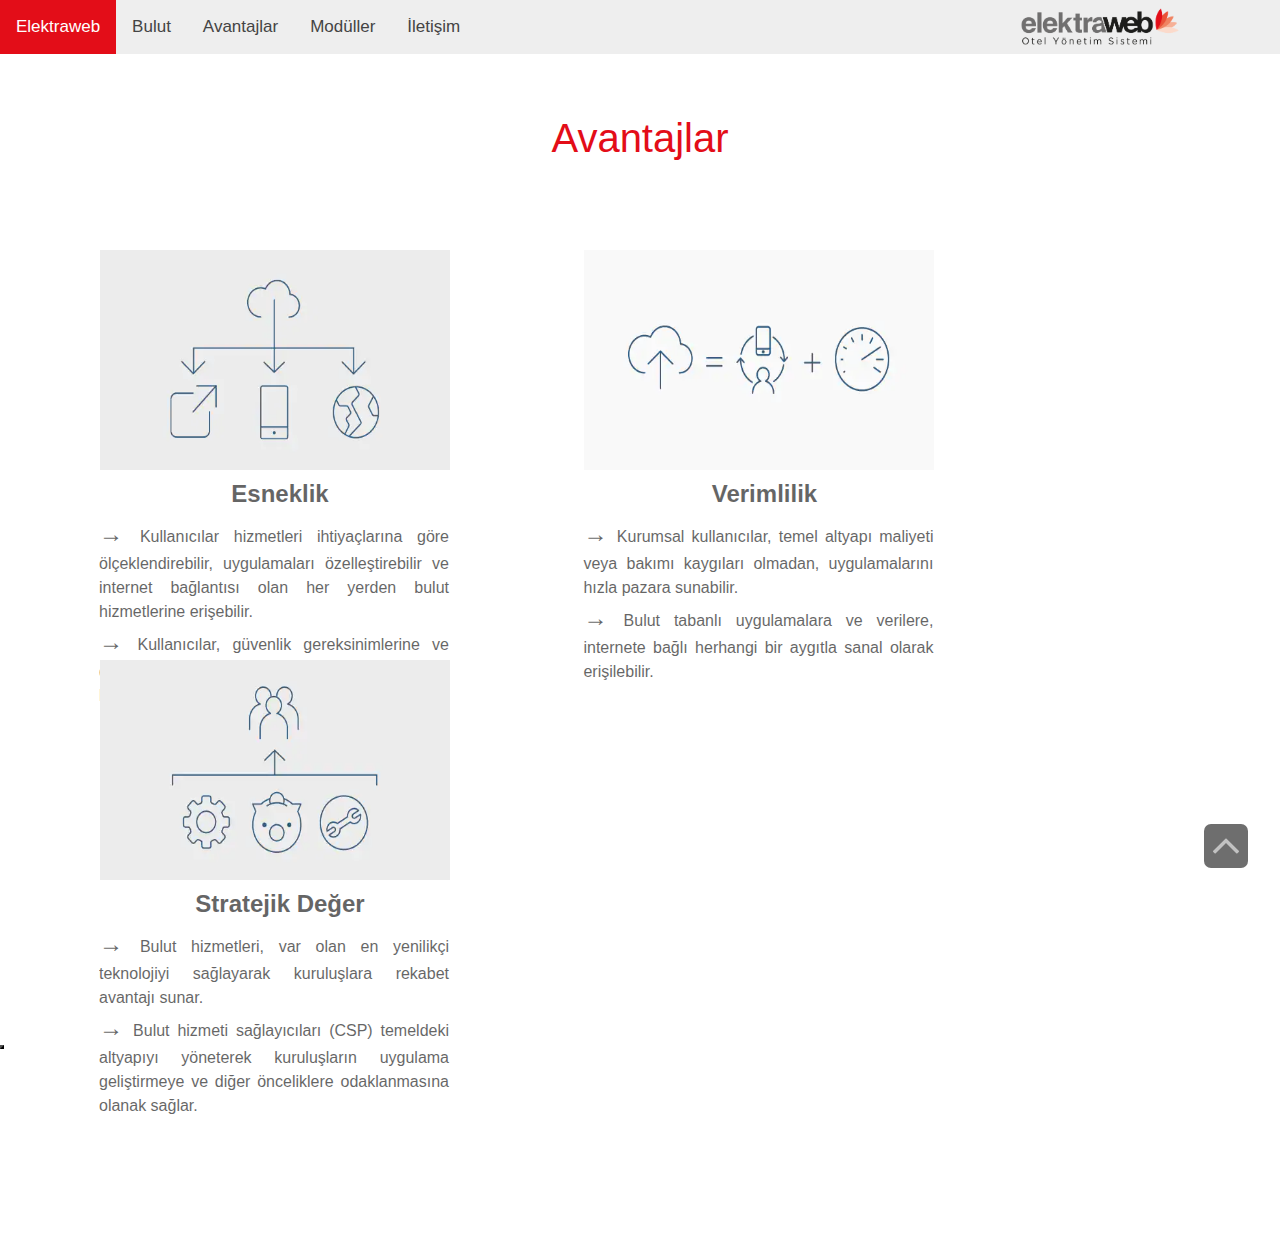
==== avantaj.html @ c2e75896 "deneme" ====
<!DOCTYPE html>
<html xmlns="http://www.w3.org/1999/xhtml">
<html lang="en">

<head>
    <meta charset="UTF-8">
    <meta http-equiv="X-UA-Compatible" content="IE=edge">
    <meta name="viewport" content="width=device-width, initial-scale=1.0">
    <META NAME="description"
        CONTENT="Bulut teknolojilerini ve uygulamalarından elde edebileceğiniz avantajları/faydaları hakkında bilgi alabilirsiniz.">
    <title>Bulut Bilişimin Avantajları Nelerdir</title>
    <link rel="stylesheet" href="style.css">
    <link rel="stylesheet" href="bootstrap.min.css">


    <script>
        function myFunction() {
            var x = document.getElementById("ustMenu");
            if (x.className === "menuAna") {
                x.className += " responsive";
            } else {
                x.className = "menuAna";
            }
        }
    </script>

</head>

<body>
<div class="menuAna" id="ustMenu">
    <a href="elektraweb.html">Elektraweb</a>
    <a href="index.html" class="active">Bulut</a>
    <a href="avantaj.html">Avantajlar</a>
    <a href="moduller.html">Modüller</a>

    <a href="iletisim.html">İletişim</a>
    <img id="logo" src="logo.png" alt="Elektraweb Logo">
    <a href="javascript:void(0);" class="icon" onclick="myFunction()">
        <div></div>
        <div></div>
        <div></div>
    </a>
</div>

    <!--Bulut bilişimin avantajları-->
    <!--resimler yanyana kare halde altlarında yazı var-->
    <h1 class="anabaslık">Avantajlar</h1>
    <div class="üst">

        <!-- <a href="#div"> <img src="ü1.webp" alt=""></a> -->
        <img src="ü1.webp" alt="Bulut Avantajları Esneklik">
        <div class="üstic">
            <!-- <a href="#div" style="text-decoration: none;"> -->
            <h1><strong>Esneklik</strong> </h1>
            <p><strong style="font-size: x-large;">→ </strong> Kullanıcılar hizmetleri ihtiyaçlarına göre
                ölçeklendirebilir, uygulamaları özelleştirebilir ve
                internet bağlantısı olan
                her yerden bulut hizmetlerine erişebilir.
                <br>

                <strong style="font-size: x-large;">→ </strong> Kullanıcılar, güvenlik gereksinimlerine ve diğer
                unsurlara bağlı olarak genel, özel veya hibrit depolama
                ürünlerini
                seçebilir.
            </p>
            <!-- </a> -->
        </div>
    </div>

    <div class="üst">
        <!-- <a href="#div1"> <img src="ü2.webp" alt=""></a> -->
        <img src="ü2.webp" alt="Bulut Avantajları Verimlilik">
        <div class="üstic">
            <!-- <a href="#div1" style="text-decoration: none;"> -->
            <h1><strong>Verimlilik</strong></h1>
            <p><strong style="font-size: x-large;">→ </strong>Kurumsal kullanıcılar, temel altyapı maliyeti veya bakımı
                kaygıları olmadan, uygulamalarını hızla
                pazara sunabilir.
                <br>
                <strong style="font-size: x-large;">→ </strong> Bulut tabanlı uygulamalara ve verilere, internete bağlı
                herhangi bir aygıtla sanal olarak erişilebilir.
            </p>
            <!-- </a> -->
        </div>
    </div>

    <div class="üst">
        <!-- <a href="#div3"> <img src="ü3.webp" alt=""></a> -->
        <img src="ü3.webp" alt="Bulut Aavantajları Stratejik Değer">
        <div class="üstic">
            <!-- <a href="#div3" style="text-decoration: none;"> -->
            <h1><strong>Stratejik Değer</strong></h1>
            <p><strong style="font-size: x-large;">→ </strong>Bulut hizmetleri, var olan en yenilikçi teknolojiyi
                sağlayarak kuruluşlara rekabet avantajı sunar.
                <br>
                <strong style="font-size: x-large;">→ </strong> Bulut hizmeti sağlayıcıları (CSP) temeldeki altyapıyı
                yöneterek kuruluşların uygulama geliştirmeye ve
                diğer önceliklere
                odaklanmasına olanak sağlar.
            </p>
            <!-- </a> -->
        </div>
    </div>


    <!--back to top-->

    <div class="btnToTop">
        <button>
            <svg version="1.1" id="Capa_1" xmlns="http://www.w3.org/2000/svg" xmlns:xlink="http://www.w3.org/1999/xlink"
                x="0px" y="0px" width="30px" height="30px" viewBox="0 0 284.929 284.929"
                style="enable-background:new 0 0 284.929 284.929;" xml:space="preserve">
                <g>
                    <path
                        d="M282.082,195.285L149.028,62.24c-1.901-1.903-4.088-2.856-6.562-2.856s-4.665,0.953-6.567,2.856L2.856,195.285 C0.95,197.191,0,199.378,0,201.853c0,2.474,0.953,4.664,2.856,6.566l14.272,14.271c1.903,1.903,4.093,2.854,6.567,2.854 c2.474,0,4.664-0.951,6.567-2.854l112.204-112.202l112.208,112.209c1.902,1.903,4.093,2.848,6.563,2.848 c2.478,0,4.668-0.951,6.57-2.848l14.274-14.277c1.902-1.902,2.847-4.093,2.847-6.566 C284.929,199.378,283.984,197.188,282.082,195.285z" />
                </g>
            </svg>
        </button>
    </div>


    <script src="./script.js">
        const btnToTop = document.querySelector('.btnToTop');

        // 1. window.scrollTo()
        // btnToTop.addEventListener('click', () => {
        //   window.scrollTo(0, 0);
        // })

        // 2. window.scroll()
        // btnToTop.addEventListener('click', () => {
        //   window.scroll({
        //     top: 0,
        //     behavior: 'smooth'
        //   })
        // })

        // 3. document.documentElement.scrollTop()
        // btnToTop.addEventListener('click', () => {
        //   document.documentElement.scrollTop = 0;
        // })

        // 4. document.documentElement.scrollIntoView()
        btnToTop.addEventListener('click', () => {
            document.documentElement.scrollIntoView({
                behavior: 'smooth'
            })
        })
    </script>


</body>

</html>
---- style.css ----
/* menü genel özellikleri */
.menuAna {
  background-color: #eeeeee;
  overflow: hidden;
}

/* menü içindeki linklerin özellikleri */
.menuAna a {
  float: left;
  display: block;
  color: #444444;
  text-align: center;
  padding: 14px 16px;
  text-decoration: none;
  font-size: 17px;
}

/* linklerin üzerlerine gelindiğindeki halleri */
.menuAna a:hover {
  text-decoration: none;
  background-color: #e30d18;
  color: white;
}

/* menü düğmesini gizliyoruz */
.menuAna .icon {
  display: none;
}

/* menü ikonunun görünümü */
.menuAna .icon div {
  width: 35px;
  height: 3px;
  background-color: black;
  margin: 3px 0;
}

/* Genişlik 800px altına düştüğünde ilk eleman haricindekiler gizlensin, menü ikonu ise görünsün */
@media screen and (max-width: 800px) {
  .menuAna a:not(:first-child) {
    display: none;
  }

  .menuAna a.icon {
    float: right;
    display: block;
  }

  .menuAna.responsive {
    position: relative;
  }

  .menuAna.responsive a.icon {
    position: absolute;
    right: 0;
    top: 0;
  }

  .menuAna.responsive a {
    float: none;
    display: block;
    text-align: left;
  }
}

/* responsive sınıfı, javascript ile menüye uygulanacak (ikona tıklandığında), böylece küçük ekranlarda menü dikey hale gelecek. */
@media screen and (max-width: 600px) {
  .menuAna.responsive {
    position: relative;
  }

  .menuAna.responsive a.icon {
    position: absolute;
    right: 0;
    top: 0;
  }

  .menuAna.responsive a {
    float: none;
    display: block;
    text-align: left;
  }
}

#logo {
  float: right;
  width: 160px;
  margin-right: 100px;
}

.menuAna #marka {
  margin-bottom: 20px;
  float: right; /*içinde bulunduğu divin sağında olsun diyorum*/
}
@media screen and (max-width: 800px) {
  #logo {
    display: none;
  }
}

@media screen and (max-width: 600px) {
  #logo {
    display: none;
  }
}
.anabaslık {
  padding: 40px;
  text-align: center;
  color: #e30d18;
  margin-top: 20px;
}

.yukseklik {
  width: 70%;
  height: 100%;
  margin-top: 30px;
}
.yukseklik {
  width: 70%;
  height: 100%;
  margin-top: 30px;
}
.buluttanım {
  margin: 30px;
  text-align: justify;
}
.tanımbaslık {
  margin-bottom: 20px;
  margin: 30px;
}
@media only screen and(min-width:800px) {
  .yukseklik {
    width: 60%;
    height: 100%;
    margin-top: 30px;
  }
  .buluttanım {
    margin: 20px;
    /* font-size: small; */
    text-align: justify;
  }
  .tanımbaslık {
    margin-bottom: 20px;
    margin: 30px;
  }
}

.yukseklik1 {
  margin: 0px 80px 20px 80px;
  width: 70%;
  height: 100%;
}
.buluttanım1 {
  margin-top: 80px;
}
#servis {
  width: 700px;
  float: right;
  height: 350px;
  margin-right: 20px;
}
/*nedir.html
  başlıca bulut sistemleri: resim yazı yanyana*/
#servisresim {
  width: 550px;
  height: 320px;
  margin-left: 100px;
  margin-right: 20px;
  background-repeat: no-repeat;
  margin-bottom: 80px;
}

/*üstünlükler.html
Bulut bilişimin avantajları
resimler yanyana kare halde altlarında yazı var*/
.üst img {
  position: relative;
  text-align: center;
  width: 350px;
  height: 220px;
  display: inline-block;
  margin-left: 10px;
  margin-right: 10px;
  margin-bottom: 30px;
  margin-top: 20px;
}
/*üstünlükler.html
Bulut bilişimin avantajları
resimler yanyana kare halde altlarında yazı var*/
.üst {
  text-align: center;
  margin-left: 70px;
  padding: 20px;
  background-repeat: no-repeat;
  background-size: cover;
  position: relative;
  display: inline-block;
  margin-bottom: 100px;
}
/*üstünlükler.html
Bulut bilişimin avantajları
resimler yanyana kare halde altlarında yazı var
yazı kısmı*/
.üstic {
  margin-left: 5px;
  position: absolute;
  top: 270px;
  left: 0px;
  width: 100%;
  opacity: 0.6;
  filter: alpha(opacity=60);
  overflow: hidden;
  display: inline-block;
}
/*üstünlükler.html
Bulut bilişimin avantajları
resimler yanyana kare halde altlarında yazı var
yazı kısmı*/
.üstic h1 {
  color: black;
  font-size: x-large;
}
/*üstünlükler.html
Bulut bilişimin avantajları
resimler yanyana kare halde altlarında yazı var
yazı kısmı*/
.üstic p {
  color: black;
  text-align: justify;
  width: 350px;
  height: 300px;
  margin-left: 24px;
  margin-top: 5px;
}

/*.üstdetay {
  background-color: #f9f9f9;
  margin-top: 30px;
  width: 100%;
}
.üstdetay h1 {
  margin-left: 150px;
}
.üstdetaydevam {
  float: right;
  width: 1200px;
}*/

/*üstünlükler.html
  İki div yanyana yazı olarak yapıldı. sayfa küçülünce kötü gözüküyor*/
#ana_div {
  margin-top: 40px;
  margin-bottom: 40px;
  height: 900px;

  margin-right: auto;
  margin-left: auto;
  /* background-color: #f9f9f9; */
}

.div {
  padding-top: 10px;
  float: left;
  display: inline-block;
  height: 380px;
  width: 600px;
  margin: 15px;
  color: black;
  text-align: justify;
}
.altbaslık {
  margin-left: 50px;
  margin-bottom: 10px;
  padding: 18px;
  text-align: left;
  color: #e30d18;
  font-size: 28px;
}
/*modü.css*/

/*li {
  padding: 10px;
}*/

/*Giflerin resim ayarı*/

/* @media all and (max-width: 780px) {
  .anadiv {
    margin-left: 50px;
    height: 800px;
    text-align: left;
  }

  #modülprg {
    text-align: justify;
    margin-left: 150px;
    /* margin-right: 100px; 
  }
} */

/*modül.html paragraf ayarları*/
.anadiv {
  margin-left: 20px;
  height: 800px;
  text-align: left;
}

#modülprg {
  text-align: justify;
  margin-right: 230px;
}
/*iletişim linkleri: linkedin, youtube, instagram*/

/* @media all and (max-width: 420px) {
  .box {
    width: 40%;
    padding: 10px;
    text-align: left;
    margin-right: 250px;
    margin-top: 1%;
    margin-bottom: 1%;
  }
  /*iletişim linkleri: linkedin, youtube, instagram
  .box .iletisimli {
    display: inline-block;
    margin-right: 8px;
    margin-left: 8px;
    list-style: none;
  }
  /*iletişim linkleri: linkedin, youtube, instagram
  .box .iletisimli .iletisima {
    color: black;
    font-size: 20px;
  }
} */

.iletisimbilgileri {
  margin-right: auto;
  margin-left: auto;
  width: 600px;
  margin: auto;
}

/*En
  Kapsamlı
  Veri
  Tabanlı
  ve
  Bulutta
  Çalışan
  Otel
  Yönetimi
  Sistemi
  */
/*nedir.html
  Bulut Teknolojisi
  resimler yuvarlak halde altları yazılı*/
.dis {
  text-align: center;
  margin-left: 170px;
  padding: 20px;
  background-repeat: no-repeat;
  background-size: cover;
  margin-bottom: 20px;
  position: relative;
  display: inline-block;
  margin-bottom: 50px;
}
/*nedir.html
  Bulut Teknolojisi
  resimler yuvarlak halde altları yazılı*/
.ic {
  margin-left: 5px;
  position: absolute;
  top: 200px;
  left: 0px;
  width: 100%;

  opacity: 0.6;

  overflow: hidden;
  display: inline-block;
}
/*nedir.html
  Bulut Teknolojisi
  resimler yuvarlak halde altları yazılı*/
.ic a {
  color: black;
  font-size: 25px;
}
/*nedir.html
  Bulut Teknolojisi
  resimler yuvarlak halde altları yazılı*/
.dis img {
  position: relative;
  text-align: center;
  border-radius: 50%;
  width: 150px;
  height: 150px;
  display: inline-block;
  margin-left: 30px;
  margin-right: 30px;
  margin-bottom: 30px;
  margin-top: 20px;
}

.modelmenu {
  padding: 10px;
}
.modelmenu .modela {
  margin-left: 20px;
}
.modelmenu a {
  color: black;
  text-decoration: none;
}
a.modula {
  margin-left: 20px;
  padding-left: 10px;
}

#div1.col-md-3 {
  padding: 20px;
  margin-left: 50px;
}

@media all and (max-width: 780px) {
  /*üstünlükler.html
Bulut bilişimin avantajları
resimler yanyana kare halde altlarında yazı var*/
  .üst img {
    position: relative;
    text-align: center;
    width: 350px;
    height: 220px;
    display: inline-block;
    margin-left: 170px;
    margin-right: 10px;
    margin-bottom: 150px;
    margin-top: 20px;
  }
  /*üstünlükler.html
Bulut bilişimin avantajları
resimler yanyana kare halde altlarında yazı var*/
  .üst {
    text-align: center;
    margin-left: 30px;
    margin-right: 20px;
    padding: 10px;
    background-repeat: no-repeat;
    background-size: cover;
    position: relative;
    display: inline-block;
    margin-bottom: 100px;
  }
  /*üstünlükler.html
Bulut bilişimin avantajları
resimler yanyana kare halde altlarında yazı var
yazı kısmı*/
  .üstic {
    margin-left: 5px;
    position: absolute;
    top: 270px;
    left: 0px;
    width: 100%;
    opacity: 0.6;
    filter: alpha(opacity=60);
    overflow: hidden;
    display: inline-block;
  }
  /*üstünlükler.html
Bulut bilişimin avantajları
resimler yanyana kare halde altlarında yazı var
yazı kısmı*/
  .üstic h1 {
    color: black;
    font-size: x-large;
    margin-left: 170px;
  }
  /*üstünlükler.html
Bulut bilişimin avantajları
resimler yanyana kare halde altlarında yazı var
yazı kısmı*/
  .üstic p {
    color: black;
    text-align: justify;
    width: 350px;
    height: 300px;
    margin-top: 5px;
    margin-left: 170px;
  }
}

@media all and (max-width: 600px) {
  /*üstünlükler.html
Bulut bilişimin avantajları
resimler yanyana kare halde altlarında yazı var*/
  .üst img {
    position: relative;
    text-align: center;
    width: 350px;
    height: 220px;
    display: inline-block;
    margin-left: 6px;
    margin-right: 20px;
    margin-bottom: 150px;
    margin-top: 20px;
  }
  /*üstünlükler.html
Bulut bilişimin avantajları
resimler yanyana kare halde altlarında yazı var*/
  .üst {
    text-align: center;
    margin-left: 10px;
    margin-right: 20px;
    padding: 10px;
    background-repeat: no-repeat;
    background-size: cover;
    position: relative;
    display: inline-block;
    margin-bottom: 100px;
  }
  /*üstünlükler.html
Bulut bilişimin avantajları
resimler yanyana kare halde altlarında yazı var
yazı kısmı*/
  .üstic {
    margin-left: 5px;
    position: absolute;
    top: 270px;
    left: 0px;
    width: 100%;
    opacity: 0.6;
    filter: alpha(opacity=60);
    overflow: hidden;
    display: inline-block;
  }
  /*üstünlükler.html
Bulut bilişimin avantajları
resimler yanyana kare halde altlarında yazı var
yazı kısmı*/
  .üstic h1 {
    color: black;
    font-size: x-large;
    margin-left: 6px;
    margin-right: 10px;
  }
  /*üstünlükler.html
Bulut bilişimin avantajları
resimler yanyana kare halde altlarında yazı var
yazı kısmı*/
  .üstic p {
    color: black;
    text-align: justify;
    width: 350px;
    height: 300px;
    margin-top: 5px;
    margin-left: 6px;
    margin-right: 10px;
  }
}

@media all and (max-width: 420px) {
  /*üstünlükler.html
Bulut bilişimin avantajları
resimler yanyana kare halde altlarında yazı var*/
  .üst img {
    position: relative;
    text-align: center;
    width: 350px;
    height: 220px;
    display: inline-block;
    margin-left: 6px;
    margin-right: 10px;
    margin-bottom: 150px;
    margin-top: 20px;
  }
  /*üstünlükler.html
Bulut bilişimin avantajları
resimler yanyana kare halde altlarında yazı var*/
  .üst {
    text-align: center;
    margin-left: 10px;
    margin-right: 20px;
    padding: 10px;
    background-repeat: no-repeat;
    background-size: cover;
    position: relative;
    display: inline-block;
    margin-bottom: 100px;
  }
  /*üstünlükler.html
Bulut bilişimin avantajları
resimler yanyana kare halde altlarında yazı var
yazı kısmı*/
  .üstic {
    margin-left: 5px;
    position: absolute;
    top: 270px;
    left: 0px;
    width: 100%;
    opacity: 0.6;
    filter: alpha(opacity=60);
    overflow: hidden;
    display: inline-block;
  }
  /*üstünlükler.html
Bulut bilişimin avantajları
resimler yanyana kare halde altlarında yazı var
yazı kısmı*/
  .üstic h1 {
    color: black;
    font-size: x-large;
    margin-left: 6px;
    margin-right: 10px;
  }
  /*üstünlükler.html
Bulut bilişimin avantajları
resimler yanyana kare halde altlarında yazı var
yazı kısmı*/
  .üstic p {
    color: black;
    text-align: justify;
    width: 350px;
    height: 300px;
    margin-top: 5px;
    margin-left: 6px;
    margin-right: 10px;
  }
}
@media all and (max-width: 380px) {
  /*üstünlükler.html
Bulut bilişimin avantajları
resimler yanyana kare halde altlarında yazı var*/
  .üst img {
    position: relative;
    text-align: center;
    width: 350px;
    height: 220px;
    display: inline-block;
    margin-left: 1px;
    margin-right: 5px;
    margin-bottom: 150px;
    margin-top: 20px;
  }
  /*üstünlükler.html
Bulut bilişimin avantajları
resimler yanyana kare halde altlarında yazı var*/
  .üst {
    text-align: center;
    margin-left: 10px;
    margin-right: 20px;
    padding: 10px;
    background-repeat: no-repeat;
    background-size: cover;
    position: relative;
    display: inline-block;
    margin-bottom: 100px;
  }
  /*üstünlükler.html
Bulut bilişimin avantajları
resimler yanyana kare halde altlarında yazı var
yazı kısmı*/
  .üstic {
    margin-left: 5px;
    position: absolute;
    top: 270px;
    left: 0px;
    width: 100%;
    opacity: 0.6;
    filter: alpha(opacity=60);
    overflow: hidden;
    display: inline-block;
  }
  /*üstünlükler.html
Bulut bilişimin avantajları
resimler yanyana kare halde altlarında yazı var
yazı kısmı*/
  .üstic h1 {
    color: black;
    font-size: x-large;
    margin-left: 10px;
    margin-right: 10px;
  }
  /*üstünlükler.html
Bulut bilişimin avantajları
resimler yanyana kare halde altlarında yazı var
yazı kısmı*/
  .üstic p {
    color: black;
    text-align: justify;
    width: 350px;
    height: 300px;
    margin-top: 5px;
    margin-left: 1px;
    margin-right: 8px;
  }
}

@media all and (max-width: 780px) {
  #modülprg {
    text-align: justify;
    margin: auto;
  }
}

@media all and (max-width: 420px) {
  #modülprg {
    text-align: justify;
    margin: auto;
  }
}

@media all and (max-width: 380px) {
  #modülprg {
    text-align: justify;
    margin: auto;
  }
}

.anaitem {
  padding: 15px;
  height: 100%;
}
hr {
  margin: 30px 0;
  border-top: 1px solid #ddd;
}
/* summary::marker {
  content: none;
} */

details.item {
  border: 1px solid #ddd;
  margin-bottom: 15px;
  transition: 300ms all;
  margin-left: 25px;
}

details.item summary {
  padding: 10px 20px;
  font-size: 15px;
  font-weight: 500;
  cursor: pointer;
}
details.item .item-content {
  padding: 15px 20px;
  font-size: 15px;
  line-height: 1.5;
}

details[open].item {
  border-color: black;
  box-shadow: 0 0 15px 0 rgba(0, 0, 0, 0.3);
}

/* details.item summary.detaybaslık {
  color: black;
} */
/* .buton {
  margin: 10px;
  text-align: center;
}

.buton .abuton {
  color: black;
  text-decoration: none;
} */

details.dropdown {
  position: relative;
  display: inline-block;
}

details.dropdown summary {
  background-color: #eee;
  border-radius: 3px;
  color: #999;
  height: 40;
  padding: 0 30px;
  display: flex;
  align-items: center;
  cursor: pointer;
  margin-left: 30px;
}

details.dropdown summary a {
  color: #999;
  text-decoration: none;
}
details.dropdown summary a :hover {
  background-color: #f8f8f8;
}

.buluttanım #li {
  list-style-type: none;
  font-size: 16px;
  word-spacing: normal;
}

.buluttanım #li .e_p_a .iça {
  text-decoration: none;
  color: #e30d18;
  font-size: 14px;
}

@media only screen and (max-width: 800px) {
  .buluttanım #li .e_p_a .iça {
    text-decoration: none;
    color: #e30d18;
    font-size: 12px;
    margin-left: 20px;
    margin-right: 10px;
  }
}
.slider {
  overflow: hidden;
  margin: 20px;
}
.slider ul.slider_liste li {
  font-size: 0;
  width: 100%;
  float: left;
}

.slider ul.slider_liste li a img {
  width: 100%;
}
.carousel-item {
  height: 32rem;
  background-color: #777;
}
* {
  box-sizing: border-box;
}

.mySlides {
  display: none;
}
* {
  box-sizing: border-box;
}

.mySlides {
  display: none;
}

/* Slideshow container */
.slideshow-container {
  max-width: 1000px;
  position: relative;
  margin: auto;
}
/* Caption text */
.text {
  color: #f2f2f2;
  font-size: 15px;
  padding: 8px 12px;
  position: absolute;
  bottom: 8px;
  width: 100%;
  text-align: center;
}
/* Number text (1/3 etc) */
.numbertext {
  color: #f2f2f2;
  font-size: 12px;
  padding: 8px 12px;
  position: absolute;
  top: 0;
}
/* The dots/bullets/indicators */
.dot {
  height: 13px;
  width: 13px;
  margin: 0 2px;
  background-color: #bbb;
  border-radius: 50%;
  display: inline-block;
  /* transition: background-color 0.3s ease; */
}
.active {
  background-color: #eeeeee;
}
/* Fading animation */
.fade {
  -webkit-animation-name: fade;
  -webkit-animation-duration: 6s;
  animation-name: fade;
  animation-duration: 6s;
}
@-webkit-keyframes fade {
  from {
    opacity: 1;
  }
  to {
    opacity: 1;
  }
}
@keyframes fade {
  from {
    opacity: 1;
  }
  to {
    opacity: 1;
  }
}
/* On smaller screens, decrease text size */
@media only screen and (max-width: 300px) {
  .text {
    font-size: 11px;
  }
}

details.dropdown1 {
  position: relative;
  display: inline-block;
  text-align: center;
}

details.dropdown1 summary {
  background-color: #eee;
  border-radius: 3px;
  color: #999;
  height: 40;
  padding: 0 30px;
  display: flex;
  align-items: center;
  cursor: pointer;
  margin-top: 30px;
  margin-left: 680px;
  margin-bottom: 5px;
}

details.dropdown1 summary a {
  color: #999;
  text-decoration: none;
}

@media only screen and (max-width: 770px) {
  details.dropdown1 {
    position: relative;
    display: inline-block;
    text-align: center;
  }

  details.dropdown1 summary {
    background-color: #eee;
    border-radius: 3px;
    color: #999;
    height: 40;
    padding: 0 30px;
    display: flex;
    align-items: center;
    cursor: pointer;
    margin-top: 30px;
    margin-left: 300px;
    margin-bottom: 5px;
  }
  details.dropdown1 summary a {
    color: #999;
    text-decoration: none;
    margin: auto;
  }
}

@media only screen and (max-width: 450px) {
  details.dropdown1 {
    position: relative;
    display: inline-block;
    text-align: center;
  }

  details.dropdown1 summary {
    background-color: #eee;
    border-radius: 3px;
    color: #999;
    height: 40;
    padding: 0 30px;
    display: flex;
    align-items: center;
    cursor: pointer;
    margin-top: 30px;
    margin-left: 130px;
    margin-bottom: 5px;
  }
  details.dropdown1 summary a {
    color: #999;
    text-decoration: none;
    margin: auto;
  }
}
a.iça {
  width: 270px;
  box-sizing: 200px;
}
/* .buluttanım #li .e_p_a1 .pe {
  width: 270px;
} */

.buluttanım #li {
  list-style-type: none;
  font-size: 16px;
  word-spacing: normal;
}

.buluttanım #li .e_p_a1 .iça {
  text-align: left;
  border: 1px solid rgb(240, 240, 240);
  border-radius: 10px;
  text-decoration: none;
  color: #e30d18;
  font-size: 14px;
  padding: 0;
  /* background-color: rgb(240, 240, 240); */
  width: 270px;
}

.buluttanım #li .e_p_a1 :hover {
  background-color: #e30d18;
  color: white;
}

@media only screen and (max-width: 800px) {
  .buluttanım #li .e_p_a1 .iça {
    text-align: left;
    border: 1px solid rgb(240, 240, 240);
    border-radius: 10px;
    text-decoration: none;
    color: #e30d18;
    font-size: 14px;
    padding: 0;
    /* background-color: rgb(240, 240, 240); */
    width: 180px;
  }
}
.rox .col-md-3 #div8 {
  box-sizing: 200px;
  margin-right: 8px;
  margin-top: 8px;
}
li a {
  display: inline-block;
  color: black;
  text-align: center;
  padding: 16px 18px;
  text-decoration: none;
  font-size: 23px;
  margin-left: 10px;
}
/* 
li a :hover {
  background-color: #e30d18;
  color: white;
  display: inline-block;
} */

.btnToTop svg {
  width: 44px;
  height: 44px;
  padding: 9px;
  border-radius: 7px;
  background: #6e6e6e;
  fill: #c2c2c2;
  position: fixed;
  bottom: 2rem;
  right: 2rem;
  transition: all 0.2s ease-in-out;
  cursor: pointer;
}

.btnToTop svg:hover {
  background: #222222;
  fill: #d1d1d1;
}

* {
  margin: 0;
  padding: 0;
  box-sizing: border-box;
}
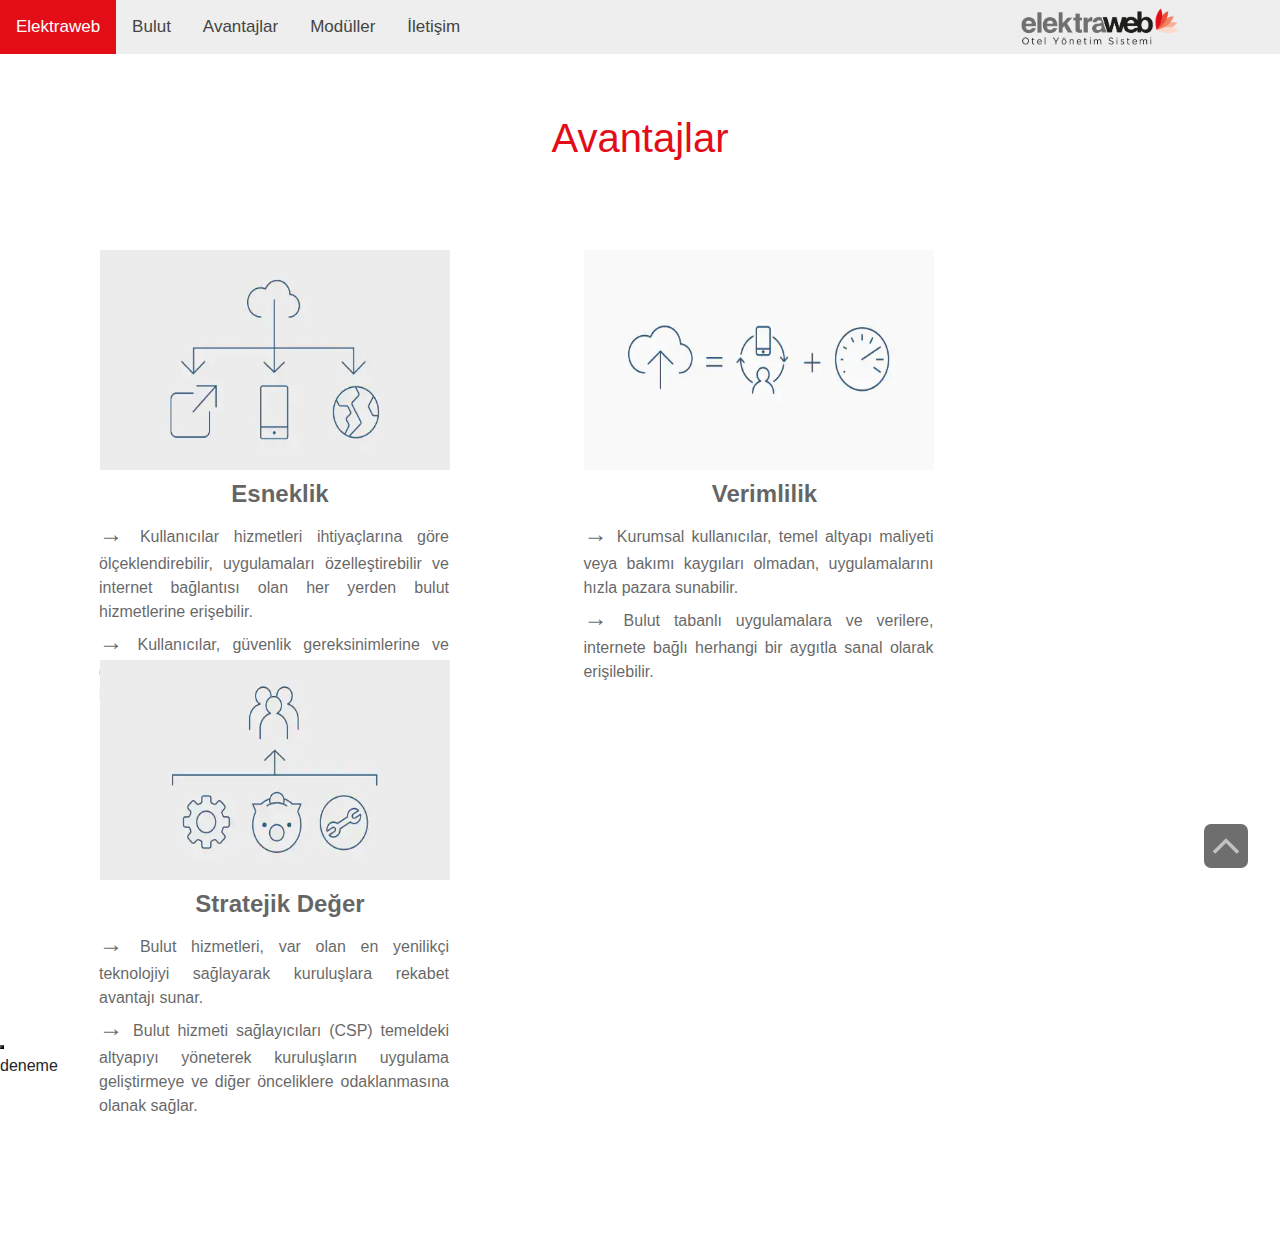
==== commit ccb5f948: "yorum yazıldı" ====
--- a/avantaj.html
+++ b/avantaj.html
@@ -148,6 +148,11 @@
         })
     </script>
 
+<div>
+    <p>
+        deneme
+    </p>
+</div>
 
 </body>
 
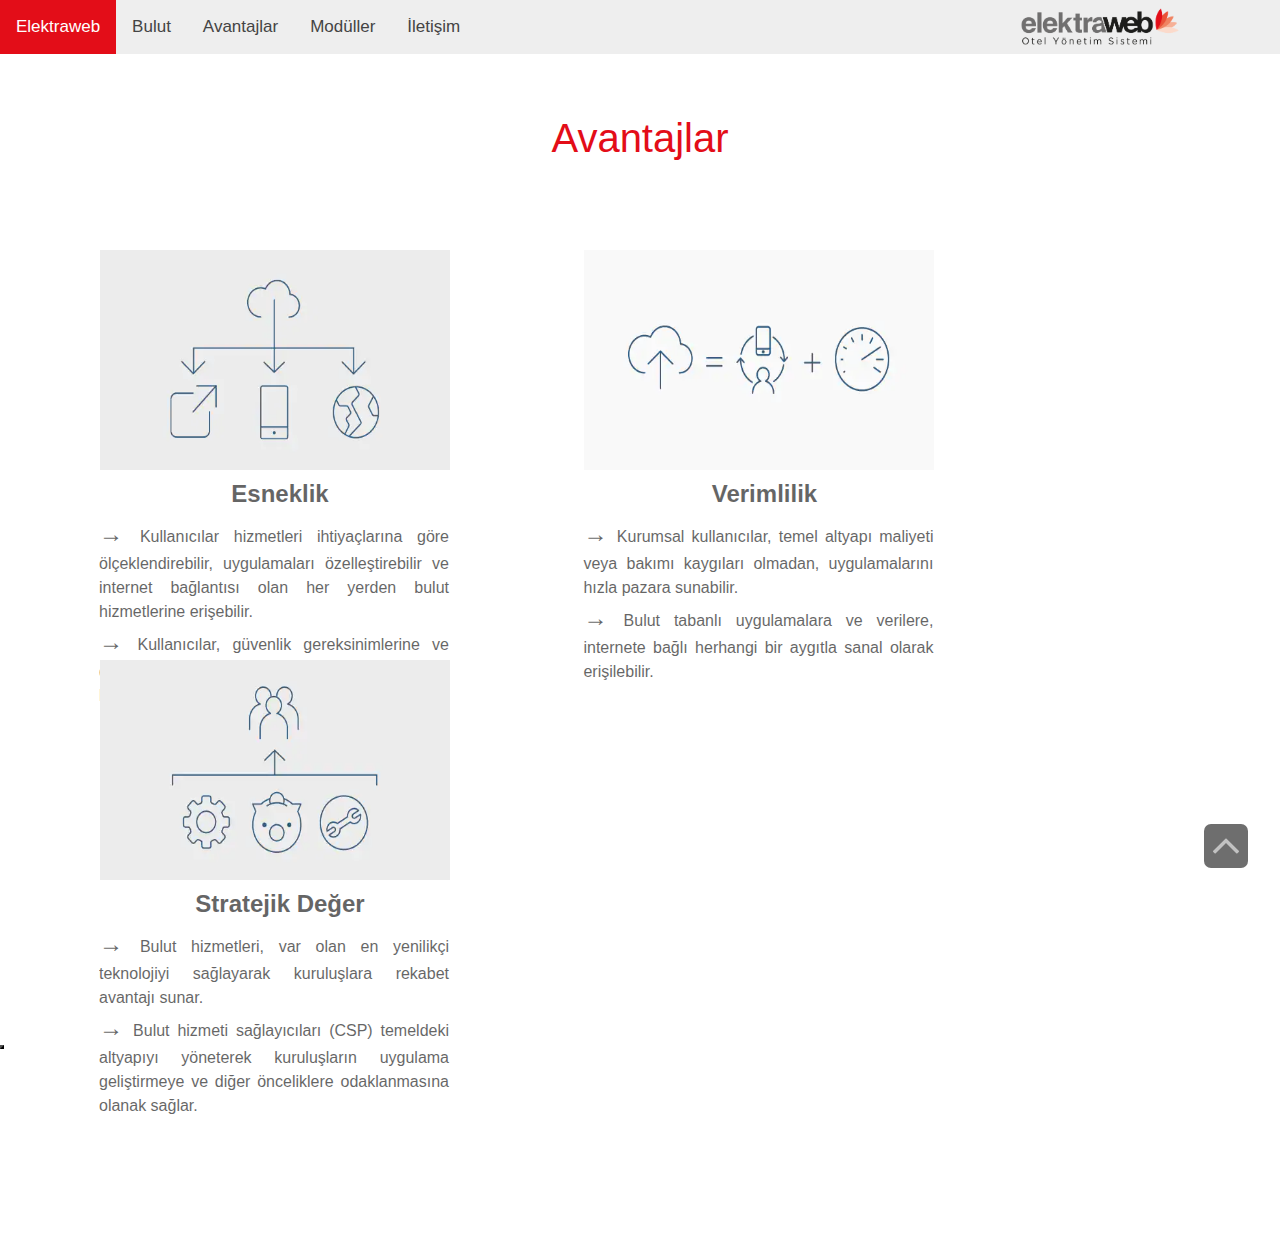
==== commit 54f098dd: "silindi" ====
--- a/avantaj.html
+++ b/avantaj.html
@@ -148,11 +148,7 @@
         })
     </script>
 
-<div>
-    <p>
-        deneme
-    </p>
-</div>
+
 
 </body>
 
